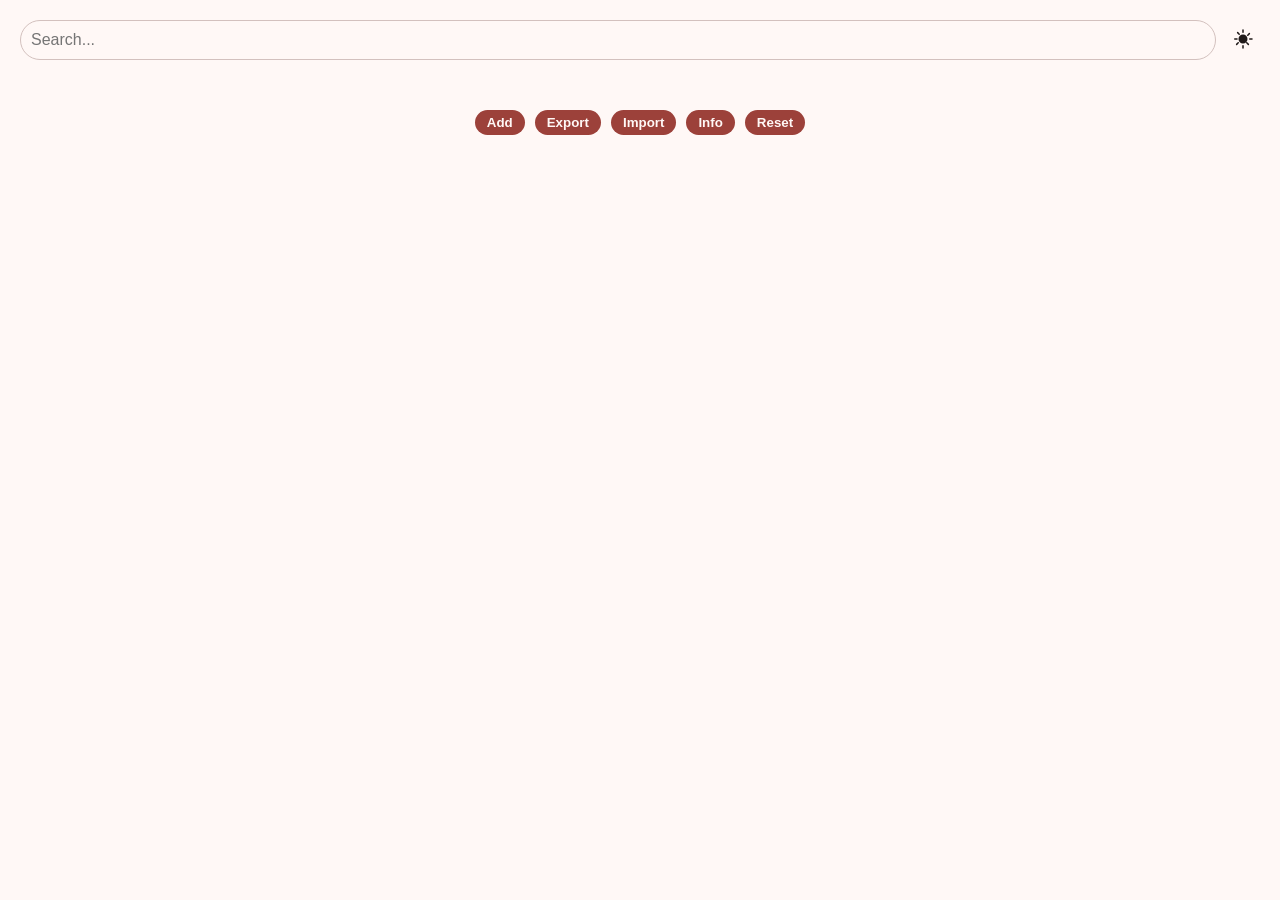
==== index.html @ dac173be "Rename Index.html to index.html" ====
<!DOCTYPE html>
<html lang="en">

<head>
  <meta charset="UTF-8">
  <title>Google App Launcher</title>
  <link rel="stylesheet" href="index.css">
  <link rel="shortcut icon" href="icons/logo.png" type="image/x-icon">
</head>

<body>
  <!-- Header -->
  <div class="cal-header">
    <input type="text" id="cal-search-bar" placeholder="Search...">
    <button id="cal-theme-toggle" title="Toggle Theme">
      <svg xmlns="http://www.w3.org/2000/svg" viewBox="0 0 24 24" fill="currentColor" width="24px" height="24px">
        <path d="M12 2.25a.75.75 0 01.75.75v2.25a.75.75 0 01-1.5 0V3a.75.75 0 01.75-.75zM7.5 12a4.5 4.5 0 119 0 4.5 4.5 0 01-9 0zM18.894 6.106a.75.75 0 010 1.06l-1.591 1.59a.75.75 0 11-1.06-1.06l1.59-1.59a.75.75 0 011.06 0zM21.75 12a.75.75 0 01-.75.75h-2.25a.75.75 0 010-1.5H21a.75.75 0 01.75.75zM17.894 17.894a.75.75 0 01-1.06 0l-1.59-1.591a.75.75 0 111.06-1.06l1.59 1.59a.75.75 0 010 1.061zM12 18a.75.75 0 01.75.75v2.25a.75.75 0 01-1.5 0v-2.25A.75.75 0 0112 18zM5.106 17.894a.75.75 0 010-1.06l1.59-1.59a.75.75 0 111.06 1.06l-1.59 1.59a.75.75 0 01-1.06 0zM3 12a.75.75 0 01.75-.75h2.25a.75.75 0 010 1.5H3.75A.75.75 0 013 12zM6.106 5.106a.75.75 0 011.06 0l1.591 1.59a.75.75 0 01-1.06 1.06l-1.59-1.591a.75.75 0 010-1.06z" />
      </svg>
    </button>
  </div>

  <!-- Grid -->
  <div class="cal-link-grid" id="cal-link-grid"></div>

  <!-- Control Buttons -->
  <div id="cal-controls" class="cal-controls">
    <button id="cal-add-btn">Add</button>
    <button id="cal-export-btn">Export</button>
    <input type="file" id="cal-import-file" accept="application/json" hidden>
    <button id="cal-import-btn">Import</button>
    <button id="cal-info-btn">Info</button>
    <button id="cal-reset-btn" class="danger">Reset</button> <!-- ADD THIS BUTTON -->
  </div>

  <!-- Context Menu of Cal -->
  <div id="cal-contextMenu" class="context-menu">
    <button class="menu-item" data-action="cal-open">Open</button>
    <button class="menu-item" data-action="cal-Newtab">Open in New Tab</button>
    <button class="menu-item" data-action="cal-incognito">In Incognito</button>
    <button class="menu-item" data-action="cal-pin">Pin/Unpin</button>
    <button class="menu-item" data-action="cal-edit">Edit</button>
    <button class="menu-item" data-action="cal-delete">Delete</button>
  </div>

  <!-- Add/Edit Dialog -->
  <div class="add-link-box" id="cal-popupBox" style="display:none;">
    <div class="add-link-box-content">
      <h2 id="add-link-heading">Add/Edit Shortcut</h2>
      <input type="text" id="cal-link-Tittle" autocomplete="off" placeholder="Name" />
      <input type="text" id="cal-link-Url" autocomplete="off" placeholder="example.com" />
      <input type="text" id="cal-link-Icon-Url" autocomplete="off" placeholder="Optional: Icon URL" />
      <div class="icon-uploader">
        <span>Or upload icon:</span>
        <input type="file" id="cal-link-Icon-File" accept="image/*">
      </div>
      <div class="add-link-box-buttons">
        <button class="add" id="cal-save-btn">Save</button>
        <button class="cancel" id="cal-cancel-btn">Cancel</button>
      </div>
    </div>
  </div>

  <!-- Info Dialog -->
  <div id="cal-info-dialog" class="info-dialog" style="display: none;">
    <div class="info-dialog-content">
      <h2 class="info-dialog-heading">App Information</h2>
      <p><strong>Version:</strong> 2.1</p>
      <p>This is an lite version of the Chrome App Launcher with several new features.</p>
      <h3>Keyboard Shortcuts:</h3>
      <ul>
        <li><code>Ctrl + F</code> or <code>/</code>: Focus search bar</li>
        <!-- THIS SHORTCUT WILL BE UPDATED IN THE NEXT STEP -->
        <li><code>Ctrl + Shift + A</code>: Open "Add Shortcut" dialog</li>
        <li><code>Escape</code>: Close any open dialog</li>
      </ul>
      <button id="cal-info-close-btn">Close</button>
    </div>
  </div>


  <script src="index.js"></script>
</body>

</html>
---- index.css ----
:root {
  --radius-xs: 4px;
  --radius-sm: 12px;
  --radius-md: 16px;
  --radius-lg: 28px;
  --radius-pill: 9999px;

  --accent: #9c413a;
  --accent-h: #ffdad6;
  --accent-soft: #9c413a99;
  --border-c: #9c413a4d;
  --red: #ba1a1a;
  --panel-bkdrop: blur(20px);
  --gray-mid: #e7e0df88;
  --text: #201a19;
  --bg: #fff8f6;
  --overlay: #201a191a;
  --shadow-o: 0 4px 8px 3px rgba(0, 0, 0, .05);
  --shadow-h: inset 0 0 0 1px #9c413a;
  --alert-bg: #fff8f6ee;
  --alert-heading-bg: #ffdad6;
  --alert-heading: #3b0906;
  --border: #d3c1be;
  --white: #fff;
}

body.dark-theme {
  --accent: #ffb4ab;
  --accent-h: #72342e;
  --accent-soft: #ffb4ab99;
  --text: #ede0de;
  --bg: #1a1110;
  --overlay: #00000066;
  --border: #534341;
  --border-c: #ffb4ab4d;
  --shadow-o: 0 4px 12px 4px rgba(0, 0, 0, .4);
  --alert-bg: #201a19ee;
  --alert-heading-bg: #3b0906;
  --alert-heading: #ffdad6;
  --gray-mid: #53434188;
}

body {
  background: var(--bg);
  color: var(--text);
  font-family: 'Segoe UI', Tahoma, Geneva, Verdana, sans-serif;
  margin: 0;
  padding: 10px;
  min-width: 300px;
  overflow: hidden;
}

::-webkit-scrollbar {
  width: 4px;
  height: 4px;
}

::-webkit-scrollbar-track {
  background: transparent;
  margin-block: 5px;
}

::-webkit-scrollbar-thumb {
  background: var(--accent);
  border-radius: var(--radius-pill);
  cursor: grab;
}

::-webkit-scrollbar-thumb:active {
  background: var(--accent-h);
  cursor: grabbing;
}

.cal-header {
  display: flex;
  justify-content: space-between;
  align-items: center;
  padding: 10px;
  margin-bottom: 10px;
}

#cal-search-bar {
  width: 100%;
  padding: 10px;
  border-radius: var(--radius-pill);
  border: 1px solid var(--border);
  background: var(--bg);
  color: var(--text);
  font-size: 16px;
  outline: none;
}

#cal-search-bar:focus {
  border-color: var(--accent);
  box-shadow: var(--shadow-h);
}


#cal-theme-toggle {
  background: transparent;
  border: none;
  cursor: pointer;
  color: var(--text);
  padding: 5px;
  border-radius: 50%;
  margin-left: 10px;
}

#cal-theme-toggle:hover {
  background: var(--gray-mid);
}

.cal-link-grid {
  display: grid;
  grid-template-columns: repeat(auto-fill, minmax(80px, 1fr));
  gap: 10px;
  max-width: inherit;
  justify-items: center;
  max-height: 80vh;
  overflow: auto;
  padding: 5px;
}

.card {
  width: 80px;
  height: 80px;
  background: transparent;
  border-radius: var(--radius-md);
  display: flex;
  flex-direction: column;
  align-items: center;
  justify-content: center;
  position: relative;
  transition: background 0.2s ease, transform 0.2s ease;
  animation: fade3 0.5s ease-in-out;
  border: 1px solid transparent;
  cursor: grab;
}

.card.dragging {
  opacity: 0.5;
  transform: scale(0.95);
}

.card:hover {
  background: var(--accent-h);
  border-color: var(--border-c);
}

.card.pinned::before {
  content: '📌';
  position: absolute;
  top: -5px;
  left: -5px;
  font-size: 16px;
}


.card .icon {
  width: 50px;
  height: 50px;
  border-radius: var(--radius-sm);
  display: flex;
  align-items: center;
  justify-content: center;
  font-size: 20px;
  margin: auto;
  font-weight: bold;
}

.card .icon img {
  width: 100%;
  height: 100%;
  border-radius: var(--radius-sm);
  object-fit: cover;
}

.card .name {
  width: 100%;
  margin: auto;
  margin-top: 5px;
  color: var(--text);
  font-size: 14px;
  overflow: hidden;
  text-overflow: ellipsis;
  white-space: nowrap;
  text-align: center;
}

@keyframes fade3 {
  0% {
    transform: translateY(-20%);
    opacity: 0;
  }

  100% {
    transform: translateY(0%);
    opacity: 1;
  }
}

.menu-btn {
  position: absolute;
  top: 2px;
  right: 2px;
  background: transparent;
  border: none;
  font-size: 16px;
  font-weight: 600;
  color: var(--text);
  cursor: pointer;
  padding: 0 5px;
  border-radius: var(--radius-xs);
}

.menu-btn:hover {
  background: var(--gray-mid);
}

.context-menu {
  display: none;
  flex-direction: column;
  position: absolute;
  background: var(--alert-bg);
  backdrop-filter: var(--panel-bkdrop);
  border: 1px solid var(--border);
  border-radius: var(--radius-sm);
  box-shadow: var(--shadow-o);
  z-index: 101;
  width: 160px;
  animation: fade5 0.3s ease-in-out;
  padding: 5px 0;
}

.context-menu button {
  background: none;
  border: none;
  text-align: start;
  padding: 10px 15px;
  width: 100%;
  cursor: pointer;
  font-size: 13px;
  font-weight: 700;
  color: var(--text);
}

@keyframes fade5 {
  0% {
    opacity: 0;
    transform: scale(0.9);
  }

  100% {
    opacity: 1;
    transform: scale(1);
  }
}

.context-menu button:hover {
  background: var(--gray-mid);
}

.cal-controls {
  display: flex;
  justify-content: center;
  position: sticky;
  bottom: 10px;
  gap: 10px;
  margin: auto;
  padding: 20px 0 0 0;
  flex-wrap: nowrap;
  flex-direction: row;
}

.cal-controls button {
  padding: 5px 12px;
  border: none;
  border-radius: var(--radius-pill);
  background: var(--accent);
  color: var(--bg);
  cursor: pointer;
  font-weight: bold;
}

.cal-controls button:hover {
  background: var(--accent-h);
  color: var(--text);
}

.cal-controls button:active {
  background: var(--accent-soft);
}

.add-link-box,
.info-dialog {
  display: none;
  position: fixed;
  top: 0;
  left: 0;
  right: 0;
  bottom: 0;
  background: var(--overlay);
  align-items: center;
  justify-content: center;
  z-index: 1000;
}

.add-link-box-content,
.info-dialog-content {
  background: var(--alert-bg);
  backdrop-filter: var(--panel-bkdrop);
  text-align: center;
  padding-bottom: 20px;
  border-radius: var(--radius-lg);
  width: 90%;
  max-width: 400px;
  box-shadow: var(--shadow-o);
  animation: fade4 0.4s ease-in-out;
  border: 1px solid var(--border);
}

@keyframes fade4 {
  0% {
    opacity: 0.2;
    transform: translateY(-30%);
  }

  100% {
    opacity: 1;
    transform: translateY(0%);
  }
}

.add-link-box-content h2,
.info-dialog-heading {
  border-top-left-radius: inherit;
  border-top-right-radius: inherit;
  padding: 15px;
  margin: 0 0 20px 0;
  font-size: 20px;
  font-weight: 600;
  color: var(--alert-heading);
  background: var(--alert-heading-bg);
}

.add-link-box-content input[type="text"] {
  width: calc(100% - 40px);
  padding: 10px;
  font-size: 16px;
  border: 1px solid var(--border);
  outline: none;
  border-radius: var(--radius-sm);
  margin-bottom: 15px;
  background: var(--bg);
  color: var(--text);
}

.add-link-box-content .icon-uploader {
  display: flex;
  justify-content: center;
  align-items: center;
  margin-bottom: 20px;
  font-size: 14px;
}

#cal-link-Icon-File {
  margin-left: 10px;
  max-width: 200px;
  color: var(--text);
}

#cal-link-Icon-File::file-selector-button {
  padding: 5px 10px;
  border-radius: var(--radius-pill);
  border: 1px solid var(--accent);
  background: var(--bg);
  color: var(--accent);
  cursor: pointer;
  margin-right: 10px;
}

.add-link-box-buttons {
  display: flex;
  flex-direction: row-reverse;
  margin-top: 20px;
  padding: 0 20px;
}

.add-link-box-buttons button {
  flex-grow: 1;
  padding: 10px 12px;
  margin: 0 5px;
  font-size: 14px;
  border: none;
  border-radius: var(--radius-pill);
  cursor: pointer;
  font-weight: bold;
}

.add-link-box-buttons .cancel {
  background: var(--gray-mid);
  color: var(--text);
}

.add-link-box-buttons .cancel:hover {
  opacity: 0.8;
}

.add-link-box-buttons .add {
  background: var(--accent);
  color: var(--bg);
}

.add-link-box-buttons .add:hover {
  background: var(--accent-h);
  color: var(--text);
}

.delete-box {
  position: fixed;
  top: 50%;
  left: 50%;
  transform: translate(-50%, -50%);
  border: none;
  background: var(--alert-bg);
  backdrop-filter: blur(12px);
  border-radius: var(--radius-lg);
  box-shadow: var(--shadow-o);
  z-index: 1001;
  padding-bottom: 20px;
  text-align: center;
  max-width: 400px;
  width: 90%;
  font-family: 'Segoe UI', Tahoma, Geneva, Verdana, sans-serif;
  animation: fade2 0.3s ease-out;
  display: none;
}


@keyframes fade2 {
  0% {
    opacity: 0;
    transform: translate(-50%, -50%) scale(0.8);
  }

  100% {
    opacity: 1;
    transform: translate(-50%, -50%) scale(1);
  }
}

.alert-box-heading {
  border-top-left-radius: inherit;
  border-top-right-radius: inherit;
  margin: 0;
  padding: 15px;
  font-size: 20px;
  font-weight: 700;
  background: var(--alert-heading-bg);
  color: var(--alert-heading);
}

.delete-box-content p {
  margin: 20px;
  font-size: 1.1em;
  line-height: 1.5;
  color: var(--text);
}

.delete-box-action {
  display: flex;
  flex-direction: row-reverse;
  justify-content: center;
  padding: 0 20px;
}

.delete-box-action button {
  width: 100%;
  background: var(--gray-mid);
  color: var(--text);
  padding: 10px 24px;
  margin: 0 5px;
  font-size: 14px;
  border: none;
  border-radius: var(--radius-pill);
  cursor: pointer;
  font-weight: bold;
}

.delete-box-action button:hover {
  opacity: 0.8;
}

.delete-box-action .danger {
  background: var(--red);
  color: var(--white);
}

.info-dialog-content {
  text-align: left;
  padding: 0 20px 20px 20px;
}

.info-dialog-content h3 {
  margin-top: 20px;
}

.info-dialog-content ul {
  padding-left: 20px;
}

#cal-info-close-btn {
  display: block;
  margin: 20px auto 0 auto;
  padding: 10px 20px;
  border: none;
  border-radius: var(--radius-pill);
  background: var(--accent);
  color: var(--bg);
  cursor: pointer;
  font-weight: bold;
}

#cal-info-close-btn:hover {
  background: var(--accent-h);
  color: var(--text);
}

@media (max-width: 768px) {
  .cal-link-grid {
    max-height: 70vh;
  }
}

@media (max-width: 480px) {

  .cal-link-grid {
    gap: 5px;
    max-height: 75vh;
  }

  .card {
    width: 75px;
    height: 75px;
  }

  .card .icon {
    width: 45px;
    height: 45px;
    font-size: 1rem;
  }

  .card .name {
    font-size: 0.8rem;
  }
}
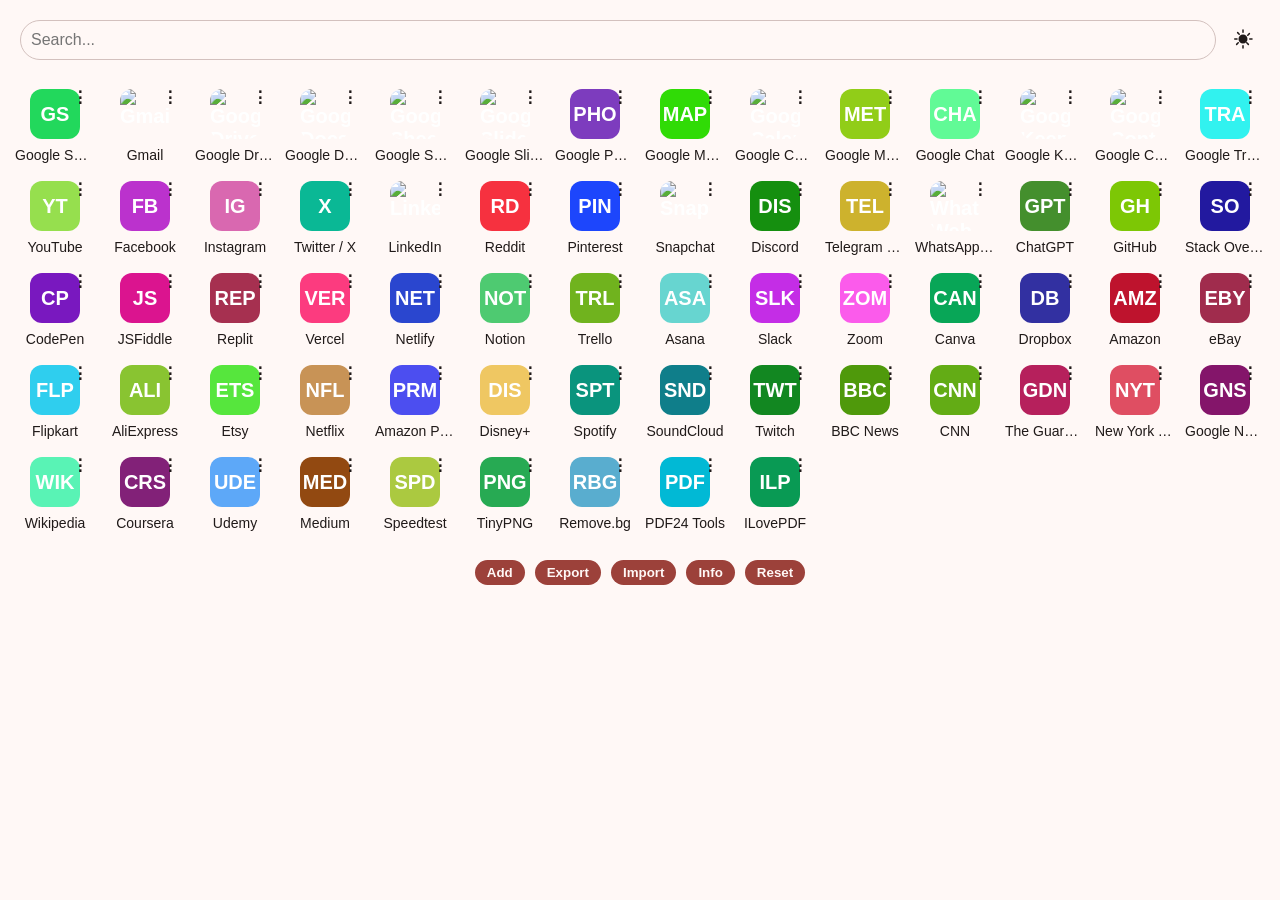
==== commit 89779aaa: "add new Firefox  mainfest and make it cross browser compatible" ====
--- a/index.html
+++ b/index.html
@@ -3,7 +3,8 @@
 
 <head>
   <meta charset="UTF-8">
-  <title>Google App Launcher</title>
+  <meta name="viewport" content="width=device-width, initial-scale=1.0">
+  <title>Chrome App Launcher Lite</title>
   <link rel="stylesheet" href="index.css">
   <link rel="shortcut icon" href="icons/logo.png" type="image/x-icon">
 </head>
@@ -37,7 +38,6 @@
     <button class="menu-item" data-action="cal-open">Open</button>
     <button class="menu-item" data-action="cal-Newtab">Open in New Tab</button>
     <button class="menu-item" data-action="cal-incognito">In Incognito</button>
-    <button class="menu-item" data-action="cal-pin">Pin/Unpin</button>
     <button class="menu-item" data-action="cal-edit">Edit</button>
     <button class="menu-item" data-action="cal-delete">Delete</button>
   </div>
@@ -64,7 +64,7 @@
   <div id="cal-info-dialog" class="info-dialog" style="display: none;">
     <div class="info-dialog-content">
       <h2 class="info-dialog-heading">App Information</h2>
-      <p><strong>Version:</strong> 2.1</p>
+      <h3><strong>Version:</strong> 2.1</h3>
       <p>This is an lite version of the Chrome App Launcher with several new features.</p>
       <h3>Keyboard Shortcuts:</h3>
       <ul>
--- a/index.css
+++ b/index.css
@@ -135,6 +135,9 @@
   animation: fade3 0.5s ease-in-out;
   border: 1px solid transparent;
   cursor: grab;
+  user-select: none;
+  -webkit-user-select: none;
+  -moz-user-select: none;
 }
 
 .card.dragging {
@@ -498,15 +501,18 @@
 
 .info-dialog-content {
   text-align: left;
-  padding: 0 20px 20px 20px;
 }
 
 .info-dialog-content h3 {
-  margin-top: 20px;
+  margin: 20px 0 0 20px;
+}
+
+.info-dialog-content p {
+  margin: 0 20px;
 }
 
 .info-dialog-content ul {
-  padding-left: 20px;
+  padding: 0 35px;
 }
 
 #cal-info-close-btn {
